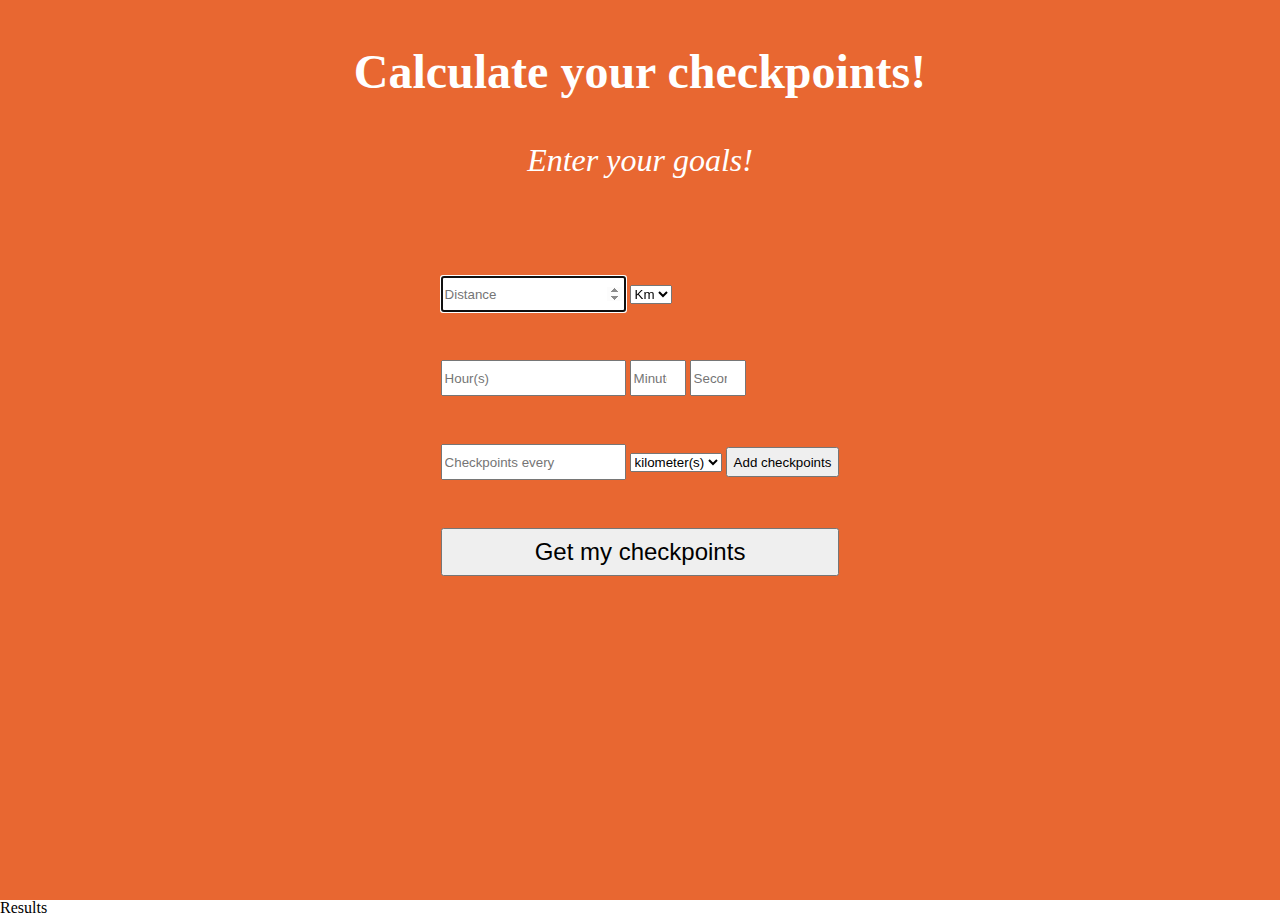
==== index.html @ fa3f5013 "adding input styling" ====
<!DOCTYPE html>

<html lang="en">
	<head>
		<meta charset="utf-8" />
		<link rel="stylesheet" href="reset.css" />
		<link rel="stylesheet" href="style.css" />
		<title>Checkpoint calculator</title>
	</head>
	<body>
		<section id="user_input">
			<h1>Calculate your checkpoints!</h1>
			<h2>Enter your goals!</h2>
			<form>
				<p>
					<input type="number" name="distance" placeholder="Distance" min="0" autofocus required>
					<select name="distance_unit">
						<option value="km">Km</option>
						<option value="m">m</option>
					</select>
				</p>
				<p>
					<input type="number" name="hour" placeholder="Hour(s)" min="0" step="1">
					<input type="number" name="minute" placeholder="Minute(s)" min="0" max="59" step="1" maxlength="2">
					<input type="number" name="second" placeholder="Second(s)" min="0" max="59" step="1" maxlength="2">
				</p>
				<p>
					<input type="number" name="checkpoint" placeholder="Checkpoints every" min="0" step="1">
					<select name="checkpoint_unit">
						<option value="km">kilometer(s)</option>
						<option value="m">meter(s)</option>
						<option value="hour" >hour(s)</option>
						<option value="min" >minute(s)</option>
						<option value="second" >second(s)</option>
					</select>
					<button> Add checkpoints </button>
				</p>
				<input type="submit" id="submit" value="Get my checkpoints">
			</form>
		</section>
		<section id="results">
		<p> Results </p>
		</section>
	</body>
</html>
---- style.css ----
html, body{
	height:100%;
	}
	
h1{
	font-size:3em;
	font-weight:bold;
	padding: 1em;
}

h2{
	font-size:2em;
	font-style:italic;
}

#user_input{
	background-color:#E86731;
	color:white;
	margin:auto;
	text-align:center;
	min-height: 100%;
}

form{
	display:inline-block;
	text-align:left;
	padding-top: 100px;
	}
	
	form p{
		padding-bottom: 3em;
	}

	input, button{
		height:30px;
		}
	
	#submit{
	width:100%;
	font-size:1.5em;
	height:2em;
	
	}
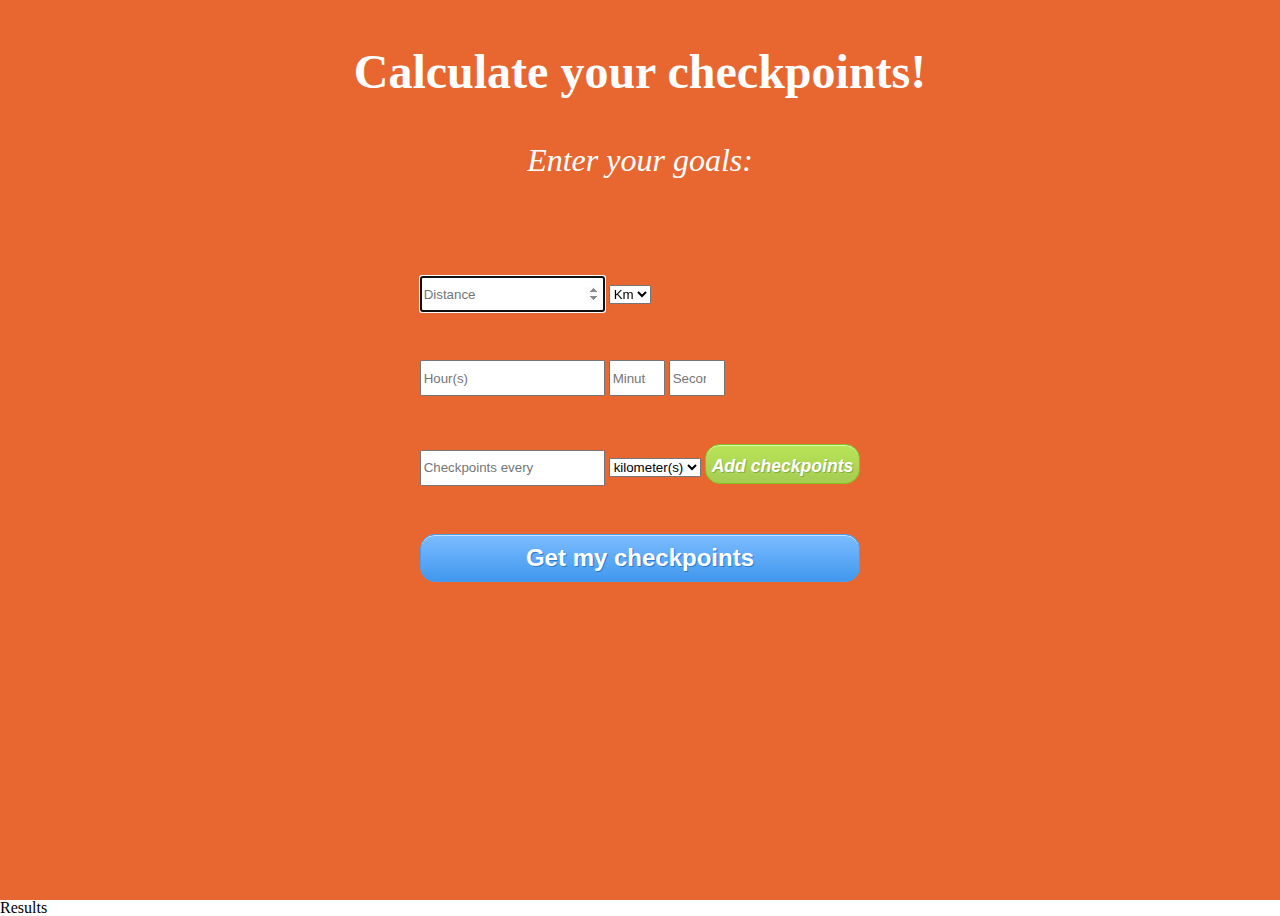
==== commit abf40113: "styling buttons" ====
--- a/index.html
+++ b/index.html
@@ -10,7 +10,7 @@
 	<body>
 		<section id="user_input">
 			<h1>Calculate your checkpoints!</h1>
-			<h2>Enter your goals!</h2>
+			<h2>Enter your goals:</h2>
 			<form>
 				<p>
 					<input type="number" name="distance" placeholder="Distance" min="0" autofocus required>
@@ -33,7 +33,7 @@
 						<option value="min" >minute(s)</option>
 						<option value="second" >second(s)</option>
 					</select>
-					<button> Add checkpoints </button>
+					<button class="add_button"> Add checkpoints </button>
 				</p>
 				<input type="submit" id="submit" value="Get my checkpoints">
 			</form>
--- a/style.css
+++ b/style.css
@@ -34,10 +34,76 @@
 	input, button{
 		height:30px;
 		}
+		
+		.add_button {
+		-moz-box-shadow:inset 0px 1px 0px 0px #d9fbbe;
+		-webkit-box-shadow:inset 0px 1px 0px 0px #d9fbbe;
+		box-shadow:inset 0px 1px 0px 0px #d9fbbe;
+		
+		background:-webkit-gradient( linear, left top, left bottom, color-stop(0.05, #b8e356), color-stop(1, #a5cc52) );
+		background:-moz-linear-gradient( center top, #b8e356 5%, #a5cc52 100% );
+		filter:progid:DXImageTransform.Microsoft.gradient(startColorstr='#b8e356', endColorstr='#a5cc52');
+		background-color:#b8e356;
+		
+		-webkit-border-radius:15px;
+		-moz-border-radius:15px;
+		border-radius:15px;
+		
+		font-size:1.1em;
+		
+		border:1px solid #83c41a;
+		color:#ffffff;
+		font-family:Arial;
+		font-weight:bold;
+		font-style:italic;
+		height:40px;
+		line-height:40px;
+		text-decoration:none;
+		text-align:center;
+		text-shadow:1px 1px 0px #86ae47;
+	}
+	.add_button:hover {
+		background:-webkit-gradient( linear, left top, left bottom, color-stop(0.05, #a5cc52), color-stop(1, #b8e356) );
+		background:-moz-linear-gradient( center top, #a5cc52 5%, #b8e356 100% );
+		filter:progid:DXImageTransform.Microsoft.gradient(startColorstr='#a5cc52', endColorstr='#b8e356');
+		background-color:#a5cc52;
+	}.add_button:active {
+		position:relative;
+		top:1px;
+	}
+	/* This button was generated using CSSButtonGenerator.com */
 	
 	#submit{
-	width:100%;
-	font-size:1.5em;
-	height:2em;
-	
+		width:100%;
+		font-size:1.5em;
+		height:2em;	
+		-moz-box-shadow:inset 0px 1px 0px 0px #cae3fc;
+		-webkit-box-shadow:inset 0px 1px 0px 0px #cae3fc;
+		box-shadow:inset 0px 1px 0px 0px #cae3fc;
+			
+		background:-webkit-gradient( linear, left top, left bottom, color-stop(0.05, #79bbff ), color-stop(1, #4197ee ) );
+		background:-moz-linear-gradient( center top, #79bbff  5%, #4197ee  100% );
+		filter:progid:DXImageTransform.Microsoft.gradient(startColorstr='#79bbff ', endColorstr='#4197ee ');
+		background-color:#79bbff ;
+			
+		-webkit-border-radius:15px;
+		-moz-border-radius:15px;
+		border-radius:15px;
+			
+		border:1px solid #469df5;
+		color:#ffffff;
+		font-family:Arial;
+		font-weight:bold;
+
+		text-shadow:1px 1px 0px #287ace;
+	}
+	#submit:hover {
+		background:-webkit-gradient( linear, left top, left bottom, color-stop(0.05, #4197ee ), color-stop(1, #79bbff ) );
+		background:-moz-linear-gradient( center top, #4197ee  5%, #79bbff  100% );
+		filter:progid:DXImageTransform.Microsoft.gradient(startColorstr='#4197ee ', endColorstr='#79bbff ');
+		background-color:#4197ee ;
+	}#submit:active {
+		position:relative;
+		top:1px;
+	}
 	}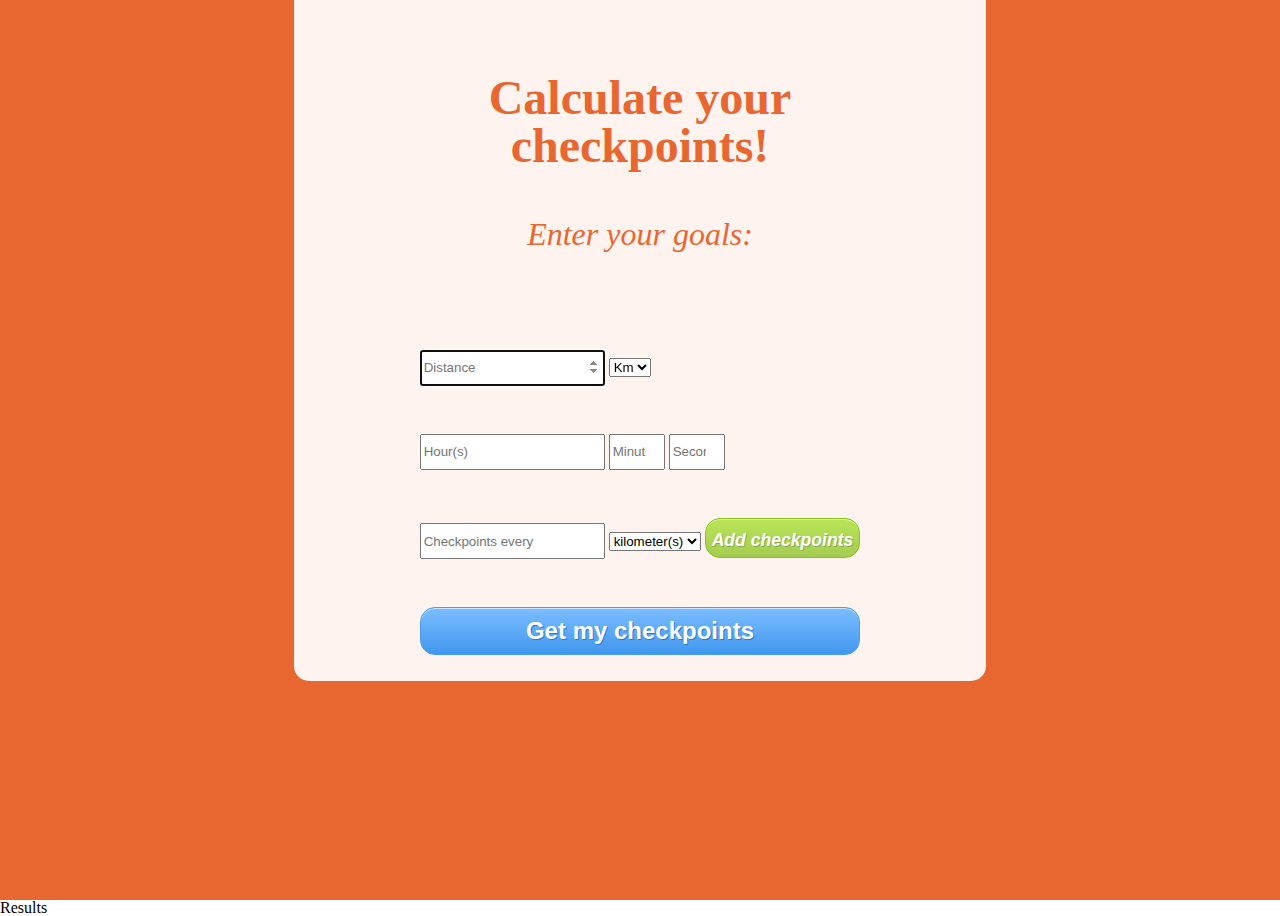
==== commit 296fc928: "add a white background behind the form" ====
--- a/index.html
+++ b/index.html
@@ -5,39 +5,41 @@
 		<meta charset="utf-8" />
 		<link rel="stylesheet" href="reset.css" />
 		<link rel="stylesheet" href="style.css" />
-		<title>Checkpoint calculator</title>
+		<title>Checkpoint calculator - See what your checkpoints should be</title>
 	</head>
 	<body>
-		<section id="user_input">
-			<h1>Calculate your checkpoints!</h1>
-			<h2>Enter your goals:</h2>
-			<form>
-				<p>
-					<input type="number" name="distance" placeholder="Distance" min="0" autofocus required>
-					<select name="distance_unit">
-						<option value="km">Km</option>
-						<option value="m">m</option>
-					</select>
-				</p>
-				<p>
-					<input type="number" name="hour" placeholder="Hour(s)" min="0" step="1">
-					<input type="number" name="minute" placeholder="Minute(s)" min="0" max="59" step="1" maxlength="2">
-					<input type="number" name="second" placeholder="Second(s)" min="0" max="59" step="1" maxlength="2">
-				</p>
-				<p>
-					<input type="number" name="checkpoint" placeholder="Checkpoints every" min="0" step="1">
-					<select name="checkpoint_unit">
-						<option value="km">kilometer(s)</option>
-						<option value="m">meter(s)</option>
-						<option value="hour" >hour(s)</option>
-						<option value="min" >minute(s)</option>
-						<option value="second" >second(s)</option>
-					</select>
-					<button class="add_button"> Add checkpoints </button>
-				</p>
-				<input type="submit" id="submit" value="Get my checkpoints">
-			</form>
-		</section>
+		<div id="area_1">
+			<section id="user_input">
+				<h1>Calculate your checkpoints!</h1>
+				<h2>Enter your goals:</h2>
+				<form>
+					<p>
+						<input type="number" name="distance" placeholder="Distance" min="0" autofocus required>
+						<select name="distance_unit">
+							<option value="km">Km</option>
+							<option value="m">m</option>
+						</select>
+					</p>
+					<p>
+						<input type="number" name="hour" placeholder="Hour(s)" min="0" step="1">
+						<input type="number" name="minute" placeholder="Minute(s)" min="0" max="59" step="1" maxlength="2">
+						<input type="number" name="second" placeholder="Second(s)" min="0" max="59" step="1" maxlength="2">
+					</p>
+					<p>
+						<input type="number" name="checkpoint" placeholder="Checkpoints every" min="0" step="1" required>
+						<select name="checkpoint_unit">
+							<option value="km">kilometer(s)</option>
+							<option value="m">meter(s)</option>
+							<option value="hour" >hour(s)</option>
+							<option value="min" >minute(s)</option>
+							<option value="second" >second(s)</option>
+						</select>
+						<button class="add_button"> Add checkpoints </button>
+					</p>
+					<input type="submit" id="submit" value="Get my checkpoints">
+				</form>
+			</section>
+		</div>
 		<section id="results">
 		<p> Results </p>
 		</section>
--- a/style.css
+++ b/style.css
@@ -13,12 +13,26 @@
 	font-style:italic;
 }
 
-#user_input{
+#area_1{
 	background-color:#E86731;
-	color:white;
-	margin:auto;
+	
 	text-align:center;
 	min-height: 100%;
+}
+
+#user_input{
+	background-color:rgb(255,255,255);
+	background-color:rgba(255,255,255,0.92);
+	color:#E86731;
+	width:50%;
+	margin:auto;
+	padding:2%;
+	-webkit-border-bottom-left-radius:15px;
+	-webkit-border-bottom-right-radius:15px;	
+	-moz-border-bottom-left-radius:15px;
+	-moz-border-bottom-right-radius:15px;	
+	border-bottom-left-radius:15px;
+	border-bottom-right-radius:15px;
 }
 
 form{
@@ -29,6 +43,7 @@
 	
 	form p{
 		padding-bottom: 3em;
+		
 	}
 
 	input, button{
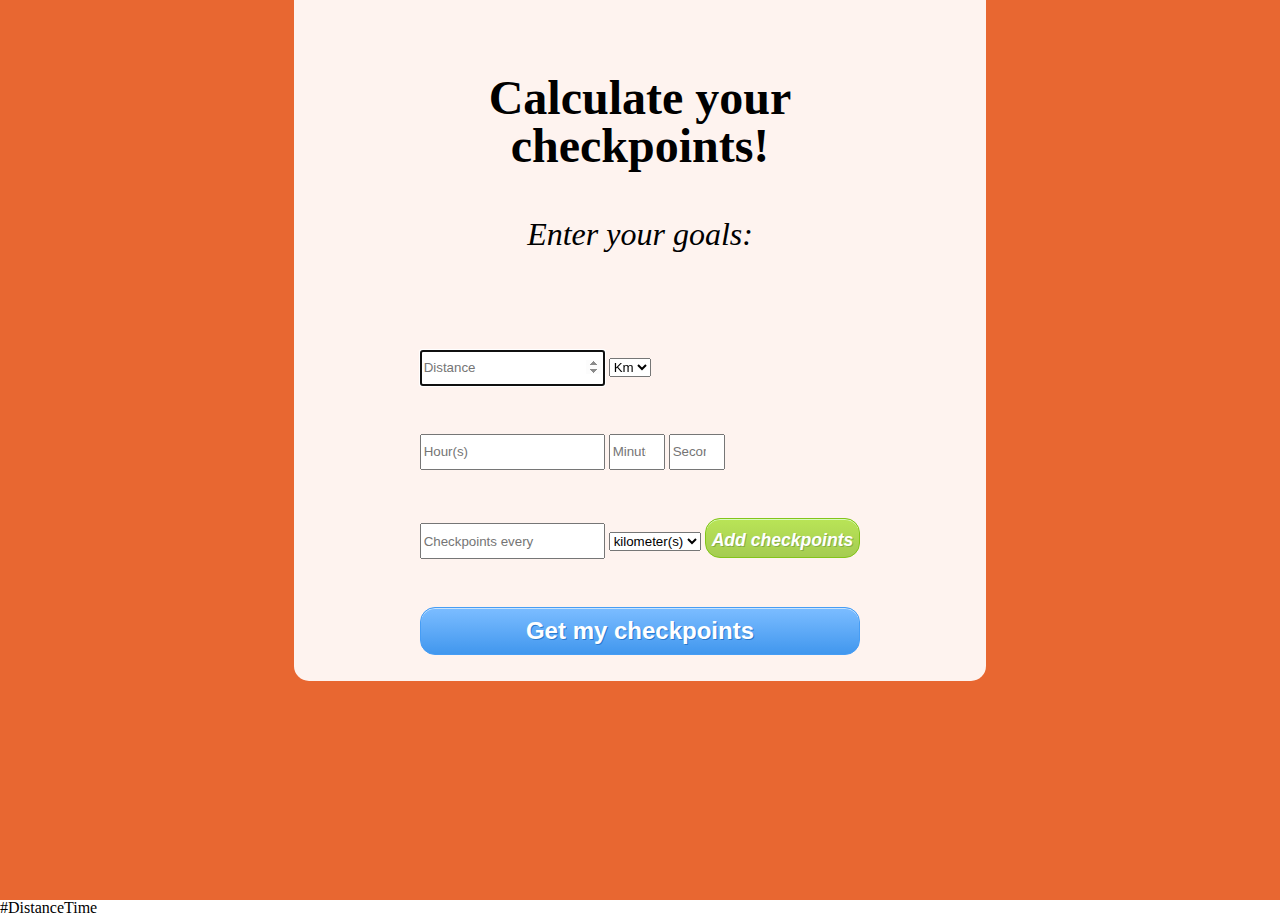
==== commit 881ab9ff: "first draft of calculation" ====
--- a/index.html
+++ b/index.html
@@ -5,6 +5,7 @@
 		<meta charset="utf-8" />
 		<link rel="stylesheet" href="reset.css" />
 		<link rel="stylesheet" href="style.css" />
+		<script type="text/javascript" src="script.js"></script>
 		<title>Checkpoint calculator - See what your checkpoints should be</title>
 	</head>
 	<body>
@@ -12,7 +13,7 @@
 			<section id="user_input">
 				<h1>Calculate your checkpoints!</h1>
 				<h2>Enter your goals:</h2>
-				<form>
+				<form id="form_1" method="post" action="">
 					<p>
 						<input type="number" name="distance" placeholder="Distance" min="0" autofocus required>
 						<select name="distance_unit">
@@ -21,9 +22,9 @@
 						</select>
 					</p>
 					<p>
-						<input type="number" name="hour" placeholder="Hour(s)" min="0" step="1">
-						<input type="number" name="minute" placeholder="Minute(s)" min="0" max="59" step="1" maxlength="2">
-						<input type="number" name="second" placeholder="Second(s)" min="0" max="59" step="1" maxlength="2">
+						<input type="number" name="time_hour" placeholder="Hour(s)" min="0" step="1">
+						<input type="number" name="time_minute" placeholder="Minute(s)" min="0" max="59" step="1" maxlength="2">
+						<input type="number" name="time_second" placeholder="Second(s)" min="0" max="59" step="1" maxlength="2">
 					</p>
 					<p>
 						<input type="number" name="checkpoint" placeholder="Checkpoints every" min="0" step="1" required>
@@ -31,17 +32,23 @@
 							<option value="km">kilometer(s)</option>
 							<option value="m">meter(s)</option>
 							<option value="hour" >hour(s)</option>
-							<option value="min" >minute(s)</option>
+							<option value="minute" >minute(s)</option>
 							<option value="second" >second(s)</option>
 						</select>
-						<button class="add_button"> Add checkpoints </button>
+						<input type="button" class="add_button" name="add_button" value="Add checkpoints">
 					</p>
-					<input type="submit" id="submit" value="Get my checkpoints">
+					<input type="button" id="submit" name="submit" value="Get my checkpoints" onclick="calcCheckpoints()">
 				</form>
 			</section>
 		</div>
 		<section id="results">
-		<p> Results </p>
+			<table id="table_of_results">
+				<thead id="table_head">
+					<tr>
+						<td>#</td><td>Distance</td><td>Time</td>
+					</tr>
+				</thead>
+			</table>
 		</section>
 	</body>
 </html>--- a/style.css
+++ b/style.css
@@ -23,7 +23,7 @@
 #user_input{
 	background-color:rgb(255,255,255);
 	background-color:rgba(255,255,255,0.92);
-	color:#E86731;
+	color:black;
 	width:50%;
 	margin:auto;
 	padding:2%;
@@ -120,5 +120,4 @@
 	}#submit:active {
 		position:relative;
 		top:1px;
-	}
 	}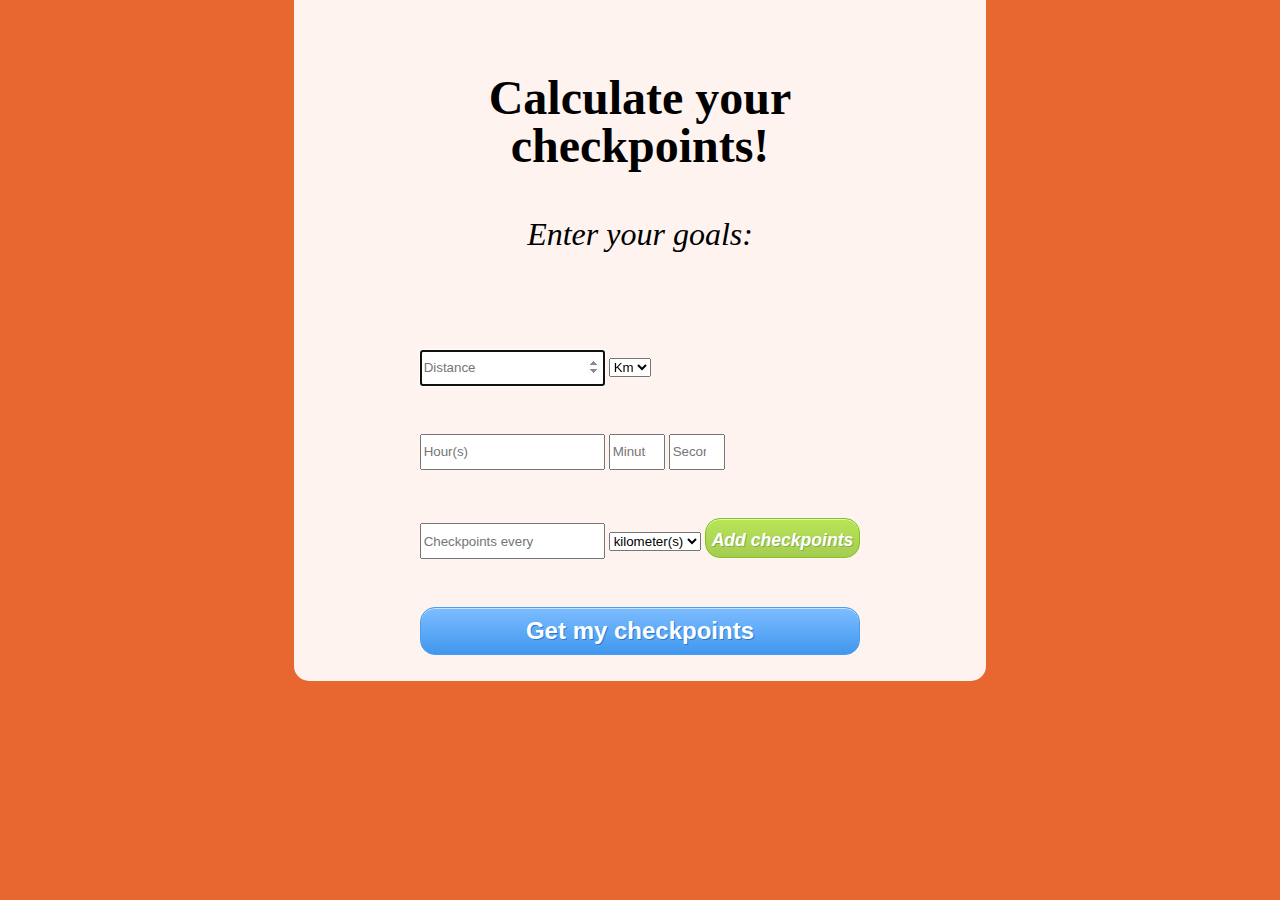
==== commit e827e475: "checkpoint display working for distance" ====
--- a/index.html
+++ b/index.html
@@ -27,8 +27,8 @@
 						<input type="number" name="time_second" placeholder="Second(s)" min="0" max="59" step="1" maxlength="2">
 					</p>
 					<p>
-						<input type="number" name="checkpoint" placeholder="Checkpoints every" min="0" step="1" required>
-						<select name="checkpoint_unit">
+						<input type="number" name="checkpoint"  placeholder="Checkpoints every" min="0" step="1" required>
+						<select name="checkpoint_unit" >
 							<option value="km">kilometer(s)</option>
 							<option value="m">meter(s)</option>
 							<option value="hour" >hour(s)</option>
@@ -42,13 +42,6 @@
 			</section>
 		</div>
 		<section id="results">
-			<table id="table_of_results">
-				<thead id="table_head">
-					<tr>
-						<td>#</td><td>Distance</td><td>Time</td>
-					</tr>
-				</thead>
-			</table>
 		</section>
 	</body>
 </html>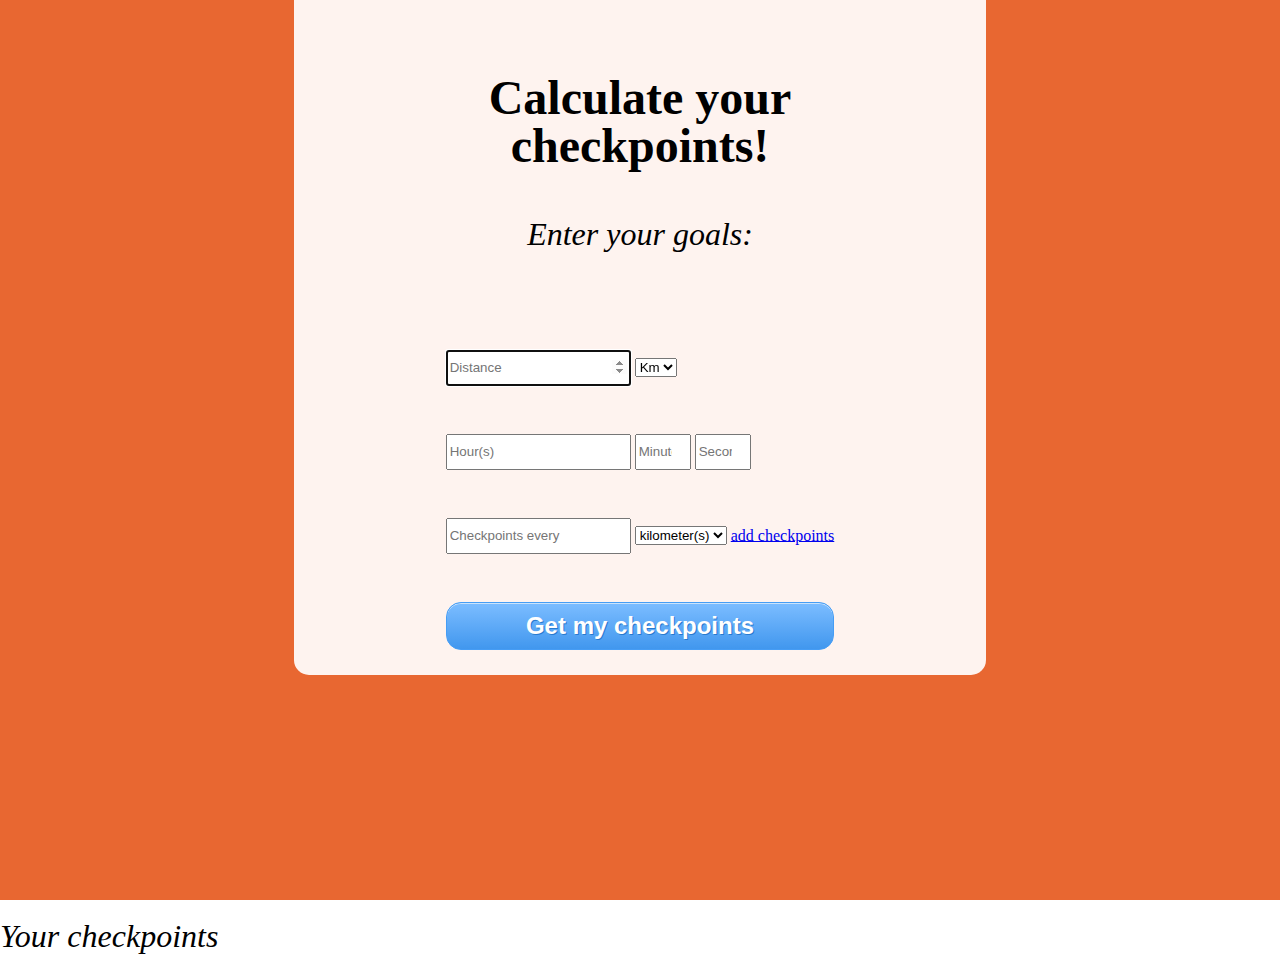
==== commit 5c47f262: "formatted second" ====
--- a/index.html
+++ b/index.html
@@ -35,13 +35,16 @@
 							<option value="minute" >minute(s)</option>
 							<option value="second" >second(s)</option>
 						</select>
-						<input type="button" class="add_button" name="add_button" value="Add checkpoints">
+						<a href="#">add checkpoints</a>
 					</p>
-					<input type="button" id="submit" name="submit" value="Get my checkpoints" onclick="calcCheckpoints()">
+					<input type="button" id="submit" name="submit" value="Get my checkpoints" onclick="calcCheckpoints(); location.href='#checkpoints_display';">
 				</form>
 			</section>
 		</div>
 		<section id="results">
+			<h2 id="checkpoints_display">Your checkpoints</h2>
+				<div id="results_div">
+				</div>
 		</section>
 	</body>
 </html>--- a/style.css
+++ b/style.css
@@ -49,45 +49,7 @@
 	input, button{
 		height:30px;
 		}
-		
-		.add_button {
-		-moz-box-shadow:inset 0px 1px 0px 0px #d9fbbe;
-		-webkit-box-shadow:inset 0px 1px 0px 0px #d9fbbe;
-		box-shadow:inset 0px 1px 0px 0px #d9fbbe;
-		
-		background:-webkit-gradient( linear, left top, left bottom, color-stop(0.05, #b8e356), color-stop(1, #a5cc52) );
-		background:-moz-linear-gradient( center top, #b8e356 5%, #a5cc52 100% );
-		filter:progid:DXImageTransform.Microsoft.gradient(startColorstr='#b8e356', endColorstr='#a5cc52');
-		background-color:#b8e356;
-		
-		-webkit-border-radius:15px;
-		-moz-border-radius:15px;
-		border-radius:15px;
-		
-		font-size:1.1em;
-		
-		border:1px solid #83c41a;
-		color:#ffffff;
-		font-family:Arial;
-		font-weight:bold;
-		font-style:italic;
-		height:40px;
-		line-height:40px;
-		text-decoration:none;
-		text-align:center;
-		text-shadow:1px 1px 0px #86ae47;
-	}
-	.add_button:hover {
-		background:-webkit-gradient( linear, left top, left bottom, color-stop(0.05, #a5cc52), color-stop(1, #b8e356) );
-		background:-moz-linear-gradient( center top, #a5cc52 5%, #b8e356 100% );
-		filter:progid:DXImageTransform.Microsoft.gradient(startColorstr='#a5cc52', endColorstr='#b8e356');
-		background-color:#a5cc52;
-	}.add_button:active {
-		position:relative;
-		top:1px;
-	}
-	/* This button was generated using CSSButtonGenerator.com */
-	
+			
 	#submit{
 		width:100%;
 		font-size:1.5em;
@@ -120,4 +82,24 @@
 	}#submit:active {
 		position:relative;
 		top:1px;
-	}+	}
+
+#results{
+		padding-top:20px;
+		}
+	
+	#table_of_results{
+		width:50%;
+		margin:auto;
+		
+	}
+	#table_of_results tbody{
+		text-align:right;
+		}
+		
+		#table_of_results td{
+				padding: 1em;
+				border: solid black 1px;
+			}
+	
+	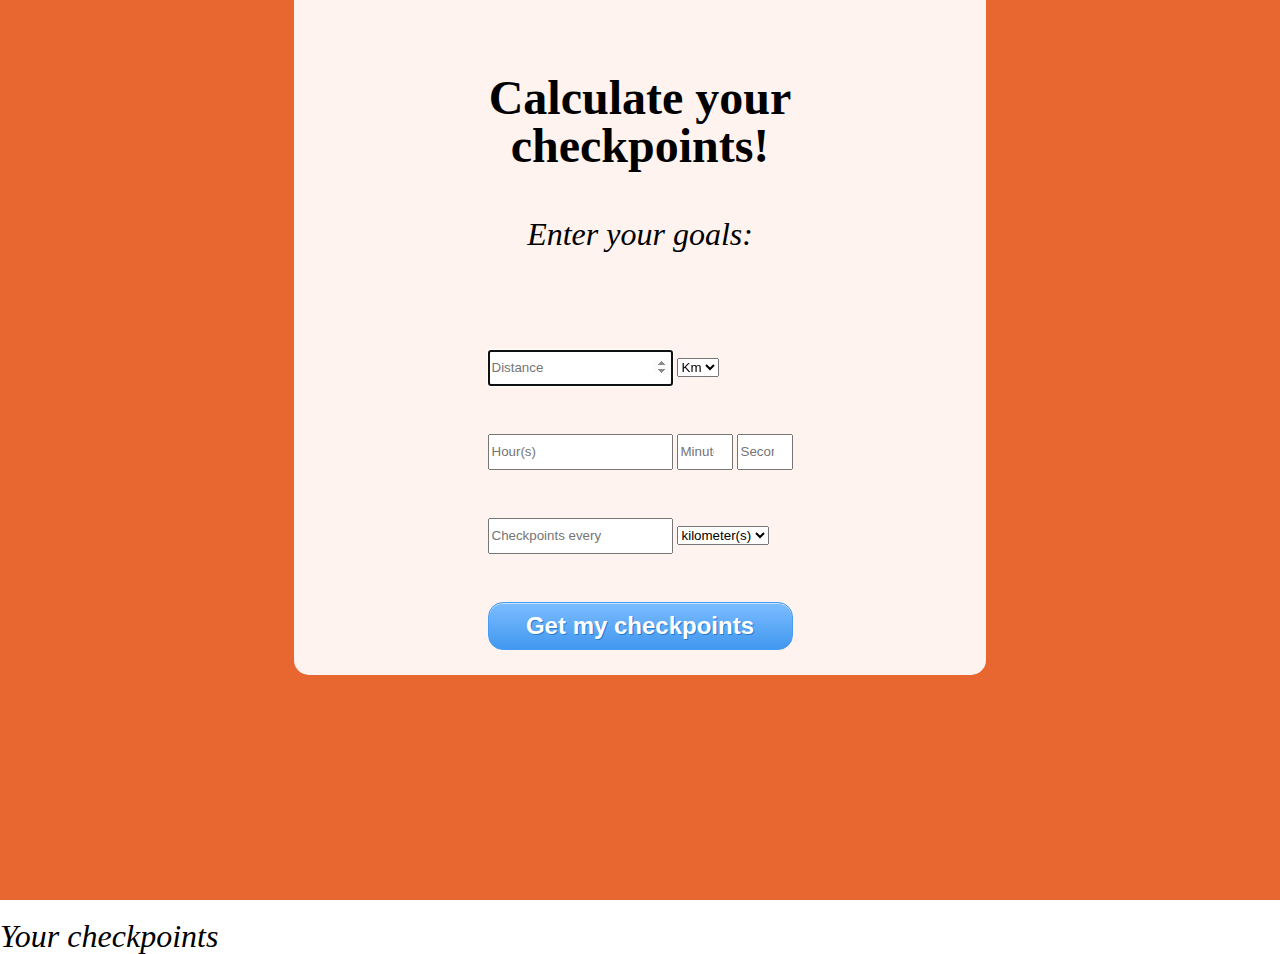
==== commit a8637eac: "simplified page for just distance" ====
--- a/index.html
+++ b/index.html
@@ -31,11 +31,7 @@
 						<select name="checkpoint_unit" >
 							<option value="km">kilometer(s)</option>
 							<option value="m">meter(s)</option>
-							<option value="hour" >hour(s)</option>
-							<option value="minute" >minute(s)</option>
-							<option value="second" >second(s)</option>
 						</select>
-						<a href="#">add checkpoints</a>
 					</p>
 					<input type="button" id="submit" name="submit" value="Get my checkpoints" onclick="calcCheckpoints(); location.href='#checkpoints_display';">
 				</form>
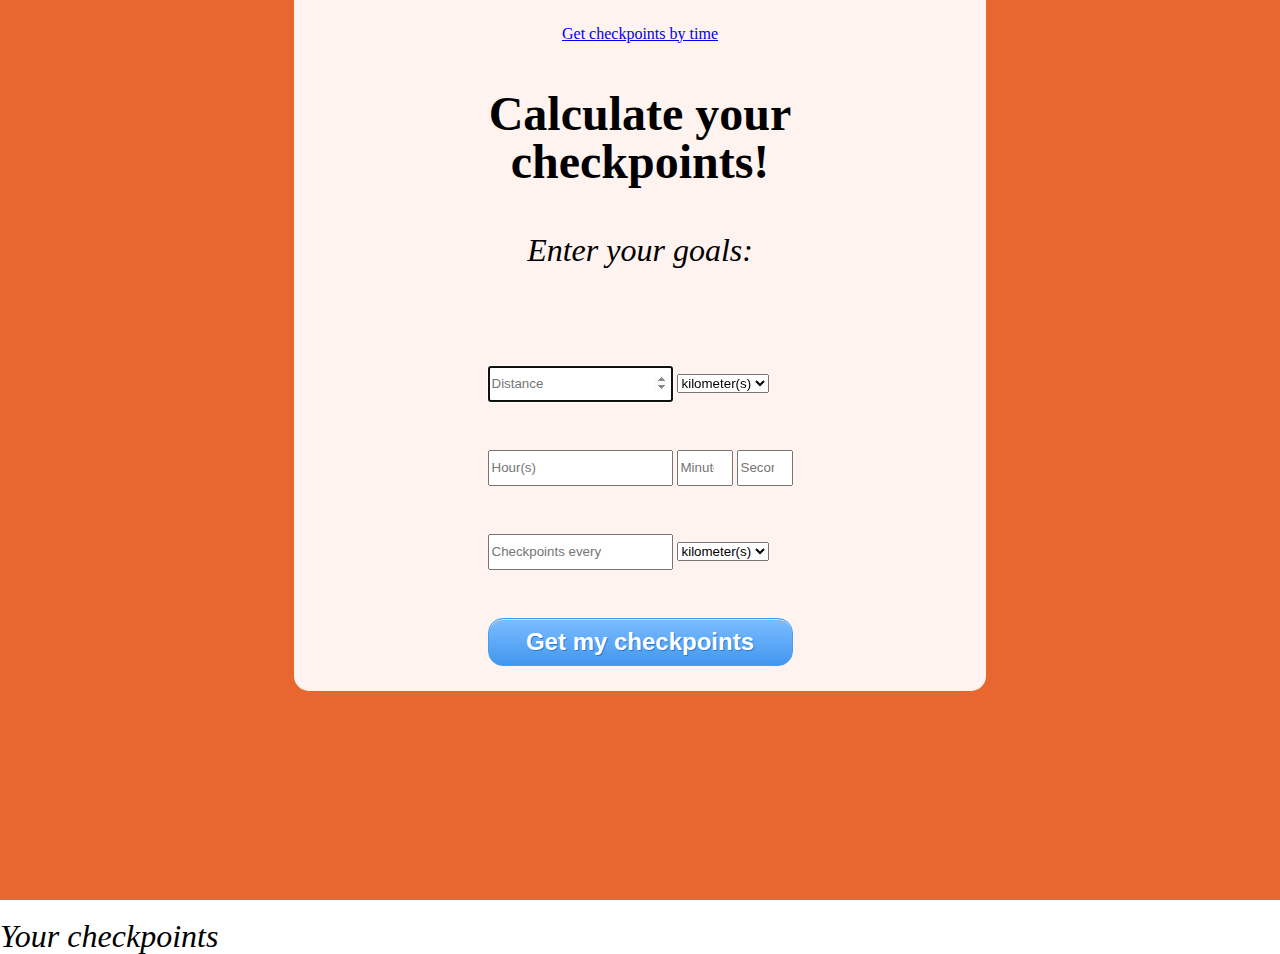
==== commit 787e0d0f: "add links" ====
--- a/index.html
+++ b/index.html
@@ -11,14 +11,15 @@
 	<body>
 		<div id="area_1">
 			<section id="user_input">
+			<a href="bytime.html"> Get checkpoints by time </a>
 				<h1>Calculate your checkpoints!</h1>
 				<h2>Enter your goals:</h2>
 				<form id="form_1" method="post" action="">
 					<p>
 						<input type="number" name="distance" placeholder="Distance" min="0" autofocus required>
 						<select name="distance_unit">
-							<option value="km">Km</option>
-							<option value="m">m</option>
+							<option value="km">kilometer(s)</option>
+							<option value="m">meter(s)</option>
 						</select>
 					</p>
 					<p>
